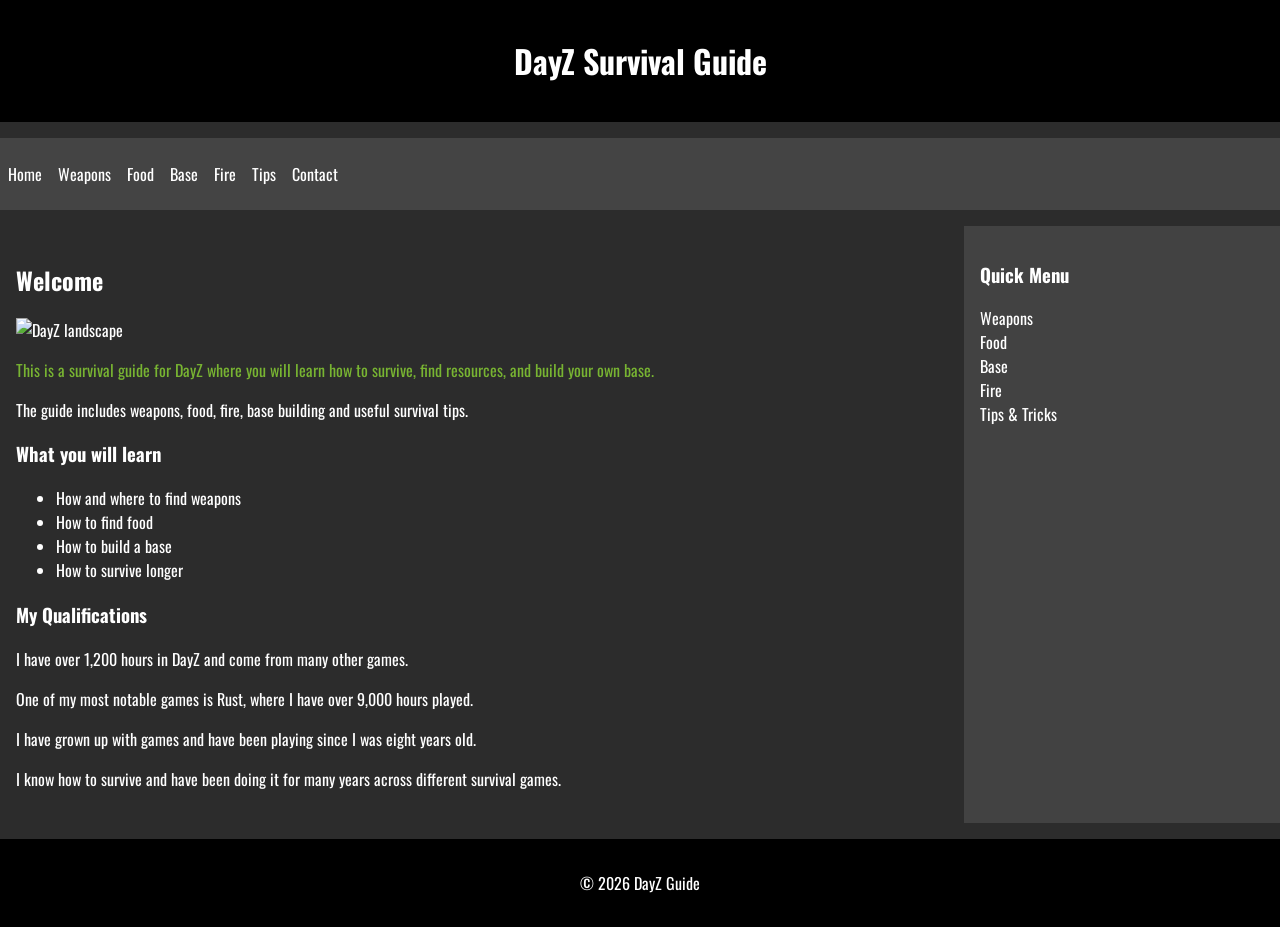
==== uppgift/index.html @ c114c64c "hemsida idag har jag fokuserat på layouten av den första sidan samt förberret knappar och skrivit te" ====
<!DOCTYPE html>
<html lang="en">
<head>
    <meta charset="UTF-8">
    <meta name="description" content="DayZ Survival Guide">
    <meta name="viewport" content="width=device-width, initial-scale=1.0">
    <title>DayZ Guide</title>
    <link rel="stylesheet" href="css/style.css">
</head>

<body>
<div class="container">

<header>
    <h1>DayZ Survival Guide</h1>
</header>

<nav>
    <ul>
        <li><a href="index.html">Home</a></li>
        <li><a href="vapen.html">Weapons</a></li>
        <li><a href="mat.html">Food</a></li>
        <li><a href="bas.html">Base</a></li>
        <li><a href="eld.html">Fire</a></li>
        <li><a href="tips.html">Tips</a></li>
        <li><a href="kontakt.html">Contact</a></li>
    </ul>
</nav>

<main>
    <h2>Welcome</h2>

    <img src="https://shared.akamai.steamstatic.com/store_item_assets/steam/apps/221100/header.jpg?t=1769695513" alt="DayZ landscape">

    <p>This is a survival guide for DayZ where you will learn how to survive, find resources, and build your own base.</p>
    <p>The guide includes weapons, food, fire, base building and useful survival tips.</p>

    <h3>What you will learn</h3>
    <ul>
        <li>How and where to find weapons</li>
        <li>How to find food</li>
        <li>How to build a base</li>
        <li>How to survive longer</li>
    </ul>

    <h3>My Qualifications</h3>
    <p>I have over 1,200 hours in DayZ and come from many other games.</p>
    <p>One of my most notable games is Rust, where I have over 9,000 hours played.</p>
    <p>I have grown up with games and have been playing since I was eight years old.</p>
    <p>I know how to survive and have been doing it for many years across different survival games.</p>

</main>

<aside>
    <h3>Quick Menu</h3>
    <ul>
        <li><a href="vapen.html">Weapons</a></li>
        <li><a href="mat.html">Food</a></li>
        <li><a href="bas.html">Base</a></li>
        <li><a href="eld.html">Fire</a></li>
        <li><a href="tips.html">Tips & Tricks</a></li>
    </ul>
</aside>

<footer>
    <p>© 2026 DayZ Guide</p>
</footer>

</div>
</body>
</html>
---- uppgift/css/style.css ----
/* Import Google Font */
@import url('https://fonts.googleapis.com/css2?family=Oswald&display=swap');

:root {
    --main-color: #2c2c2c;
    --accent-color: rgb(120, 180, 50);
    --text-color: white;
}

/* Global styles */
body {
    font-family: 'Oswald', sans-serif;
    margin: 0;
    background-color: var(--main-color);
    color: var(--text-color);
}

/* Grid layout */
.container {
    display: grid;
    grid-template-areas:
        "header header"
        "nav nav"
        "main aside"
        "footer footer";
    grid-template-columns: 3fr 1fr;
    gap: 1rem;
}

/* Header */
header {
    grid-area: header;
    background: black;
    padding: 1rem;
    text-align: center;
}

/* Navigation */
nav {
    grid-area: nav;
    background: #444;
}

nav ul {
    display: flex;
    list-style: none;
    padding: 0;
}

nav li {
    margin: 0.5rem;
}

nav a {
    color: white;
    text-decoration: none;
}

/* Link states (LOVE HATE + focus) */
nav a:link {
    color: white;
}
nav a:visited {
    color: lightgray;
}
nav a:hover {
    color: var(--accent-color);
}
nav a:active {
    color: red;
}
nav a:focus {
    outline: 2px solid yellow;
}

/* Main content */
main {
    grid-area: main;
    padding: 1rem;
}

/* Sidebar (local menu / quick links) */
aside {
    grid-area: aside;
    background: rgba(255, 255, 255, 0.1);
    padding: 1rem;
}

aside ul {
    list-style: none;
    padding: 0;
}

aside a {
    color: white;
    text-decoration: none;
}

aside a:hover {
    color: var(--accent-color);
}

/* Footer */
footer {
    grid-area: footer;
    text-align: center;
    background: black;
    padding: 1rem;
}

/* Images */
img {
    max-width: 100%;
}

/* Table */
table {
    width: 100%;
    border-collapse: collapse;
}

td, th {
    border: 1px solid white;
    padding: 0.5rem;
}

/* Form */
form {
    display: flex;
    flex-direction: column;
}

input, textarea, select {
    margin-bottom: 1rem;
    padding: 0.5rem;
}

/* Advanced selector example */
main p:first-of-type {
    color: var(--accent-color);
}
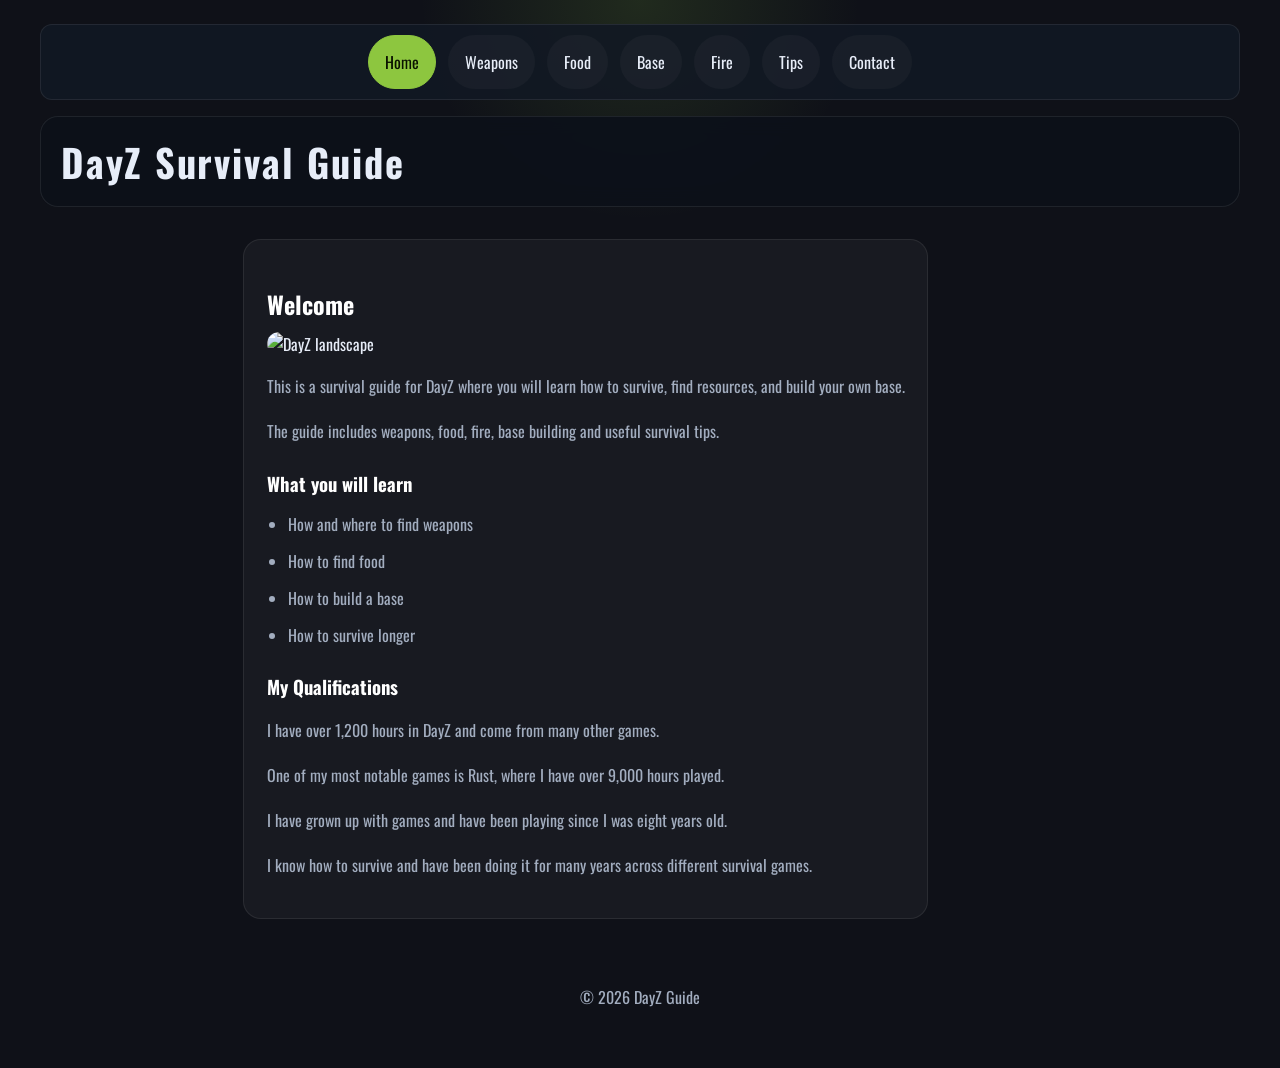
==== commit a2b11ddf: "färdig färdigställd kod gjorde klart 2 till sidor" ====
--- a/uppgift/index.html
+++ b/uppgift/index.html
@@ -17,7 +17,7 @@
 
 <nav>
     <ul>
-        <li><a href="index.html">Home</a></li>
+        <li><a class="active" href="index.html">Home</a></li>
         <li><a href="vapen.html">Weapons</a></li>
         <li><a href="mat.html">Food</a></li>
         <li><a href="bas.html">Base</a></li>
@@ -27,7 +27,8 @@
     </ul>
 </nav>
 
-<main>
+<div class="main-grid">
+    <main class="section-card">
     <h2>Welcome</h2>
 
     <img src="https://shared.akamai.steamstatic.com/store_item_assets/steam/apps/221100/header.jpg?t=1769695513" alt="DayZ landscape">
@@ -51,21 +52,15 @@
 
 </main>
 
-<aside>
-    <h3>Quick Menu</h3>
-    <ul>
-        <li><a href="vapen.html">Weapons</a></li>
-        <li><a href="mat.html">Food</a></li>
-        <li><a href="bas.html">Base</a></li>
-        <li><a href="eld.html">Fire</a></li>
-        <li><a href="tips.html">Tips & Tricks</a></li>
-    </ul>
-</aside>
+</div>
 
 <footer>
     <p>© 2026 DayZ Guide</p>
 </footer>
-
 </div>
 </body>
-</html>+</html>
+
+
+
+
--- a/uppgift/css/style.css
+++ b/uppgift/css/style.css
@@ -1,141 +1,500 @@
-/* Import Google Font */
-@import url('https://fonts.googleapis.com/css2?family=Oswald&display=swap');
+@import url('https://fonts.googleapis.com/css2?family=Oswald:wght@400;500;600;700&display=swap');
 
 :root {
-    --main-color: #2c2c2c;
-    --accent-color: rgb(120, 180, 50);
-    --text-color: white;
-}
-
-/* Global styles */
+  --bg: #0f1118;
+  --surface: #151d2f;
+  --surface-strong: #1e273b;
+  --accent: #8dc63f;
+  --accent-strong: #c8ff89;
+  --text: #e7edf8;
+  --muted: #a2adbf;
+  --border: rgba(255,255,255,0.08);
+}
+
+* {
+  box-sizing: border-box;
+}
+
+html {
+  scroll-behavior: smooth;
+}
+
 body {
-    font-family: 'Oswald', sans-serif;
-    margin: 0;
-    background-color: var(--main-color);
-    color: var(--text-color);
-}
-
-/* Grid layout */
+  margin: 0;
+  min-height: 100vh;
+  font-family: 'Oswald', Arial, sans-serif;
+  background: radial-gradient(circle at top, rgba(141,198,63,0.14), transparent 220px), var(--bg);
+  color: var(--text);
+}
+
+img,
+video {
+  max-width: 100%;
+  height: auto;
+  display: block;
+  border-radius: 18px;
+}
+
+a {
+  color: var(--accent-strong);
+  text-decoration: none;
+  transition: color 0.2s ease, transform 0.2s ease;
+}
+
+a:hover,
+a:focus {
+  color: var(--accent);
+  transform: translateY(-1px);
+}
+
+button,
+.btn {
+  border: none;
+  cursor: pointer;
+  font: inherit;
+  border-radius: 12px;
+  background: linear-gradient(135deg,#89c64a,#6c8b22);
+  color: #0b1200;
+  padding: 0.75rem 1rem;
+  font-weight: 700;
+  transition: transform 0.12s ease, box-shadow 0.12s ease;
+  display: block;
+  width: 100%;
+  text-align: center;
+  font-size: 1rem;
+}
+
+button:hover,
+.btn:hover {
+  transform: translateY(-2px);
+  box-shadow: 0 8px 20px rgba(0,0,0,0.18);
+}
+
 .container {
-    display: grid;
-    grid-template-areas:
-        "header header"
-        "nav nav"
-        "main aside"
-        "footer footer";
-    grid-template-columns: 3fr 1fr;
-    gap: 1rem;
-}
-
-/* Header */
+  width: min(1200px, calc(100% - 2rem));
+  margin: 0 auto;
+  display: grid;
+  grid-template-areas:
+    "nav nav"
+    "header header"
+    "hero hero"
+    "main aside"
+    "footer footer";
+  grid-template-columns: 3fr 1fr;
+  gap: 1rem;
+  padding: 1.5rem 0;
+}
+
 header {
-    grid-area: header;
-    background: black;
-    padding: 1rem;
-    text-align: center;
-}
-
-/* Navigation */
+  grid-area: header;
+  display: flex;
+  flex-wrap: wrap;
+  align-items: center;
+  justify-content: space-between;
+  gap: 1rem;
+  padding: 1rem 1.25rem;
+  background: rgba(13,17,26,0.92);
+  border: 1px solid var(--border);
+  border-radius: 18px;
+  backdrop-filter: blur(10px);
+}
+
+header h1 {
+  margin: 0;
+  font-size: clamp(2rem, 3vw, 3rem);
+  letter-spacing: 0.05em;
+}
+
 nav {
-    grid-area: nav;
-    background: #444;
+  grid-area: nav;
+  background: rgba(18,24,36,0.88);
+  border: 1px solid var(--border);
+  border-radius: 12px;
+  padding: 0.6rem 1rem;
+  position: sticky;
+  top: 0.75rem;
+  z-index: 60;
 }
 
 nav ul {
-    display: flex;
-    list-style: none;
-    padding: 0;
+  display: flex;
+  flex-wrap: wrap;
+  gap: 0.75rem;
+  margin: 0;
+  padding: 0;
+  list-style: none;
+  justify-content: center;
 }
 
 nav li {
-    margin: 0.5rem;
+  margin: 0;
 }
 
 nav a {
-    color: white;
-    text-decoration: none;
-}
-
-/* Link states (LOVE HATE + focus) */
-nav a:link {
-    color: white;
-}
-nav a:visited {
-    color: lightgray;
-}
-nav a:hover {
-    color: var(--accent-color);
-}
-nav a:active {
-    color: red;
-}
+  display: inline-flex;
+  align-items: center;
+  justify-content: center;
+  padding: 0.75rem 1rem;
+  border-radius: 999px;
+  background: rgba(255,255,255,0.03);
+  border: 1px solid transparent;
+  color: var(--text);
+}
+
+nav a:hover,
 nav a:focus {
-    outline: 2px solid yellow;
-}
-
-/* Main content */
+  background: rgba(141,198,63,0.18);
+  border-color: rgba(141,198,63,0.24);
+  color: var(--accent-strong);
+}
+
+nav a.active {
+  color: #0b1200;
+  background: var(--accent);
+  border-color: var(--accent);
+}
+
+.hero {
+  grid-area: hero;
+  display: grid;
+  gap: 1rem;
+  padding: 1.2rem;
+  background: linear-gradient(180deg, rgba(17,23,35,0.85), rgba(11,13,18,0.85));
+  border: 1px solid var(--border);
+  border-radius: 22px;
+}
+
+.hero .hero-text {
+  display: grid;
+  gap: 1rem;
+}
+
+.section-card,
+.card {
+  background: rgba(255,255,255,0.04);
+  border: 1px solid var(--border);
+  border-radius: 18px;
+  padding: 1.4rem;
+}
+
+.main-grid {
+  display: grid;
+  grid-template-columns: 3fr 1fr;
+  gap: 1rem;
+}
+
 main {
-    grid-area: main;
-    padding: 1rem;
-}
-
-/* Sidebar (local menu / quick links) */
+  grid-area: main;
+  padding: 1.25rem;
+  background: rgba(18,25,38,0.96);
+  border: 1px solid var(--border);
+  border-radius: 22px;
+}
+
 aside {
-    grid-area: aside;
-    background: rgba(255, 255, 255, 0.1);
-    padding: 1rem;
-}
-
-aside ul {
-    list-style: none;
-    padding: 0;
-}
-
-aside a {
-    color: white;
-    text-decoration: none;
-}
-
-aside a:hover {
-    color: var(--accent-color);
-}
-
-/* Footer */
+  grid-area: aside;
+  padding: 1.5rem;
+  background: rgba(23,31,48,0.96);
+  border: 1px solid var(--border);
+  border-radius: 22px;
+}
+
 footer {
-    grid-area: footer;
-    text-align: center;
-    background: black;
-    padding: 1rem;
-}
-
-/* Images */
-img {
-    max-width: 100%;
-}
-
-/* Table */
+  grid-area: footer;
+  text-align: center;
+  padding: 1rem 0;
+  color: var(--muted);
+}
+
+h2,
+h3,
+h4 {
+  margin-top: 1.5rem;
+  margin-bottom: 0.6rem;
+  color: #fff;
+}
+
+p,
+li,
+label {
+  line-height: 1.8;
+  color: var(--muted);
+}
+
+.sources {
+  margin-top: 1.25rem;
+  font-size: 0.95rem;
+  color: var(--muted);
+}
+
+.sources a {
+  color: var(--accent-strong);
+}
+
+.tip {
+  background: rgba(255,255,255,0.03);
+  border: 1px solid rgba(255,255,255,0.03);
+  padding: 0.8rem 1rem;
+  border-radius: 12px;
+  color: var(--muted);
+}
+
+.back-btn {
+  display: inline-block;
+  margin-top: 1rem;
+  text-decoration: none;
+  color: var(--text);
+  background: rgba(255,255,255,0.04);
+  padding: 0.6rem 0.9rem;
+  border-radius: 12px;
+  border: 1px solid rgba(255,255,255,0.04);
+}
+
+/* Wider contact form main column */
+.contact-main {
+  grid-column: 1 / -1;
+  max-width: 760px;
+  margin: 0 auto;
+}
+
+ul,
+ol {
+  margin: 0.85rem 0;
+  padding-left: 1.35rem;
+}
+
+li {
+  margin: 0.5rem 0;
+}
+
 table {
-    width: 100%;
-    border-collapse: collapse;
-}
-
-td, th {
-    border: 1px solid white;
-    padding: 0.5rem;
-}
-
-/* Form */
+  width: 100%;
+  border-collapse: collapse;
+  margin-top: 1rem;
+}
+
+th,
+td {
+  border: 1px solid rgba(255,255,255,0.08);
+  padding: 0.9rem 1rem;
+  text-align: left;
+}
+
+th {
+  background: rgba(255,255,255,0.05);
+  color: var(--text);
+}
+
 form {
-    display: flex;
+  display: grid;
+  gap: 1rem;
+  margin-top: 1rem;
+}
+
+label {
+  display: grid;
+  gap: 0.35rem;
+  color: var(--muted);
+  font-size: 0.95rem;
+}
+
+input,
+textarea,
+select {
+  border: 1px solid rgba(255,255,255,0.12);
+  background: rgba(255,255,255,0.04);
+  color: var(--text);
+  border-radius: 14px;
+  padding: 0.95rem 1rem;
+  outline: none;
+}
+
+input:focus,
+textarea:focus,
+select:focus {
+  border-color: rgba(141,198,63,0.6);
+  box-shadow: 0 0 0 3px rgba(141,198,63,0.12);
+}
+
+.feature-grid {
+  display: grid;
+  grid-template-columns: repeat(2, minmax(0,1fr));
+  gap: 1rem;
+  margin-top: 1rem;
+}
+
+.feature-card {
+  background: rgba(255,255,255,0.05);
+  border: 1px solid rgba(255,255,255,0.08);
+  border-radius: 16px;
+  padding: 1.3rem;
+}
+
+.feature-card h4 {
+  margin-top: 0;
+}
+
+.small-note {
+  display: inline-flex;
+  align-items: center;
+  gap: 0.6rem;
+  padding: 0.8rem 1rem;
+  background: rgba(141,198,63,0.12);
+  color: var(--accent-strong);
+  border-radius: 999px;
+  border: 1px solid rgba(141,198,63,0.18);
+  font-size: 0.95rem;
+}
+
+.tip {
+  background: rgba(255,185,90,0.14);
+  border-left: 4px solid #ffb13f;
+  padding: 1rem 1.2rem;
+  border-radius: 14px;
+  color: #f6f0d4;
+  margin-top: 1rem;
+}
+
+.back-btn {
+  display: inline-flex;
+  align-items: center;
+  justify-content: center;
+  gap: 0.5rem;
+  padding: 0.85rem 1.2rem;
+  margin-top: 1.2rem;
+  background: rgba(137,198,79,0.16);
+  color: #f7f7f2;
+  border: 1px solid rgba(137,198,79,0.25);
+  border-radius: 999px;
+  transition: background 0.2s ease;
+}
+
+.back-btn:hover {
+  background: rgba(137,198,79,0.28);
+}
+
+.status-panel {
+  background: rgba(255,255,255,0.05);
+  border: 1px solid rgba(255,255,255,0.08);
+  border-radius: 18px;
+  padding: 1.25rem;
+  display: grid;
+  gap: 1rem;
+}
+
+.status-panel h3 {
+  margin: 0;
+  color: var(--accent-strong);
+  letter-spacing: 0.1em;
+  font-size: 0.95rem;
+  text-transform: uppercase;
+}
+
+.stat {
+  display: grid;
+  gap: 0.65rem;
+}
+
+.stat span {
+  color: var(--muted);
+}
+
+.bar {
+  width: 100%;
+  height: 10px;
+  background: rgba(255,255,255,0.06);
+  border-radius: 999px;
+  overflow: hidden;
+}
+
+.fill {
+  height: 100%;
+  border-radius: 999px;
+  background: linear-gradient(90deg,#ffaa3d,#ff5e1b);
+  box-shadow: 0 0 15px rgba(255,94,27,0.35);
+}
+
+.fill.water {
+  background: linear-gradient(90deg,#3d9cff,#0468c8);
+}
+
+.quick-buttons {
+  display: flex;
+  gap: 0.75rem;
+  flex-wrap: wrap;
+  justify-content: flex-start;
+  margin-top: 1rem;
+}
+
+.quick-buttons .btn {
+  min-width: 54px;
+  min-height: 54px;
+  padding: 0;
+  font-size: 1.4rem;
+  border-radius: 16px;
+}
+
+@media (max-width: 920px) {
+  .main-grid {
+    grid-template-columns: 1fr;
+  }
+}
+
+@media (max-width: 720px) {
+  .container {
+    width: min(100%, calc(100% - 1.5rem));
+    padding: 1rem 0;
+  }
+
+  header {
     flex-direction: column;
-}
-
-input, textarea, select {
-    margin-bottom: 1rem;
-    padding: 0.5rem;
-}
-
-/* Advanced selector example */
-main p:first-of-type {
-    color: var(--accent-color);
-}+    align-items: flex-start;
+  }
+
+  nav ul {
+    flex-direction: column;
+    align-items: stretch;
+  }
+
+  .hero,
+  main,
+  aside {
+    padding: 1.1rem;
+  }
+}
+
+
+.btn {
+  width: 60px;
+  height: 60px;
+  border: none;
+  border-radius: 50%;
+  font-size: 24px;
+  cursor: pointer;
+  color: white;
+  backdrop-filter: blur(4px);
+  transition: all 0.2s ease;
+}
+
+
+.btn:hover {
+  transform: scale(1.1);
+}
+
+
+.btn:active {
+  transform: scale(0.95);
+}
+
+
+.food-btn {
+  background: linear-gradient(135deg, #ff9a3c, #ff5e00);
+  box-shadow: 0 0 12px rgba(255,120,0,0.4);
+}
+
+
+.water-btn {
+  background: linear-gradient(135deg, #3ca9ff, #0077ff);
+  box-shadow: 0 0 12px rgba(0,150,255,0.4);
+}
+
